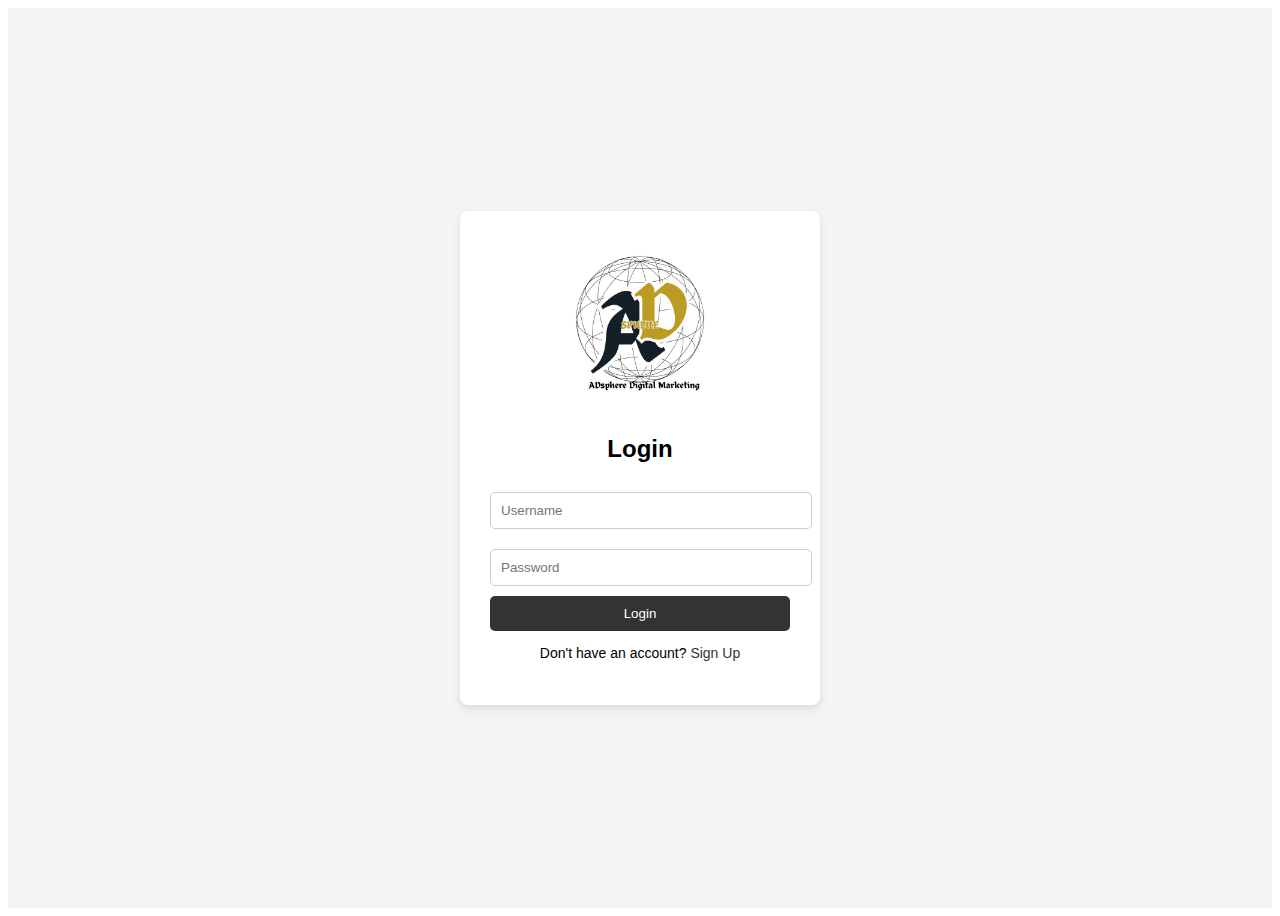
==== index.html @ 4631b369 "Add files via upload" ====
<!DOCTYPE html>
<html lang="en">
<head>
    <meta charset="UTF-8">
    <meta name="viewport" content="width=device-width, initial-scale=1.0">
    <title>Login - ADSphere</title>
    <style>
        body { font-family: Arial, sans-serif; }
        .login-container { display: flex; justify-content: center; align-items: center; height: 100vh; background-color: #f4f4f4; }
        .login-form { background-color: #fff; padding: 30px; border-radius: 8px; width: 300px; text-align: center; box-shadow: 0px 4px 8px rgba(0, 0, 0, 0.1); }
        .login-form img { width: 150px; margin-bottom: 20px; }
        .login-form input { width: 100%; padding: 10px; margin: 10px 0; border: 1px solid #ccc; border-radius: 5px; }
        .login-form button { width: 100%; padding: 10px; background-color: #333; color: #fff; border: none; border-radius: 5px; cursor: pointer; }
        .login-form button:hover { background-color: #555; }
        .login-form p { font-size: 14px; }
        .login-form a { color: #333; text-decoration: none; }
    </style>
</head>
<body>

    <div class="login-container">
        <div class="login-form">
            <img src="photo_2025-03-18_23-55-19.jpg" alt="ADsphere Logo">
            <h2>Login</h2>
            <form id="loginForm">
                <input type="text" id="username" placeholder="Username" required>
                <input type="password" id="password" placeholder="Password" required>
                <button type="submit">Login</button>
            </form>
            <p>Don't have an account? <a href="sign-up.html">Sign Up</a></p>
        </div>
    </div>

    <script>
        document.getElementById("loginForm").addEventListener("submit", function (event) {
            event.preventDefault();
            let username = document.getElementById("username").value;
            let password = document.getElementById("password").value;
            
            // Simple validation: check if username and password are entered
            if (username && password) {
                // Redirect to home page if credentials are correct
                window.location.href = "home.html?username=" + username;
            } else {
                alert("Please fill out all fields.");
            }
            document.getElementById("loginForm").reset();
        });
    </script>

</body>
</html>
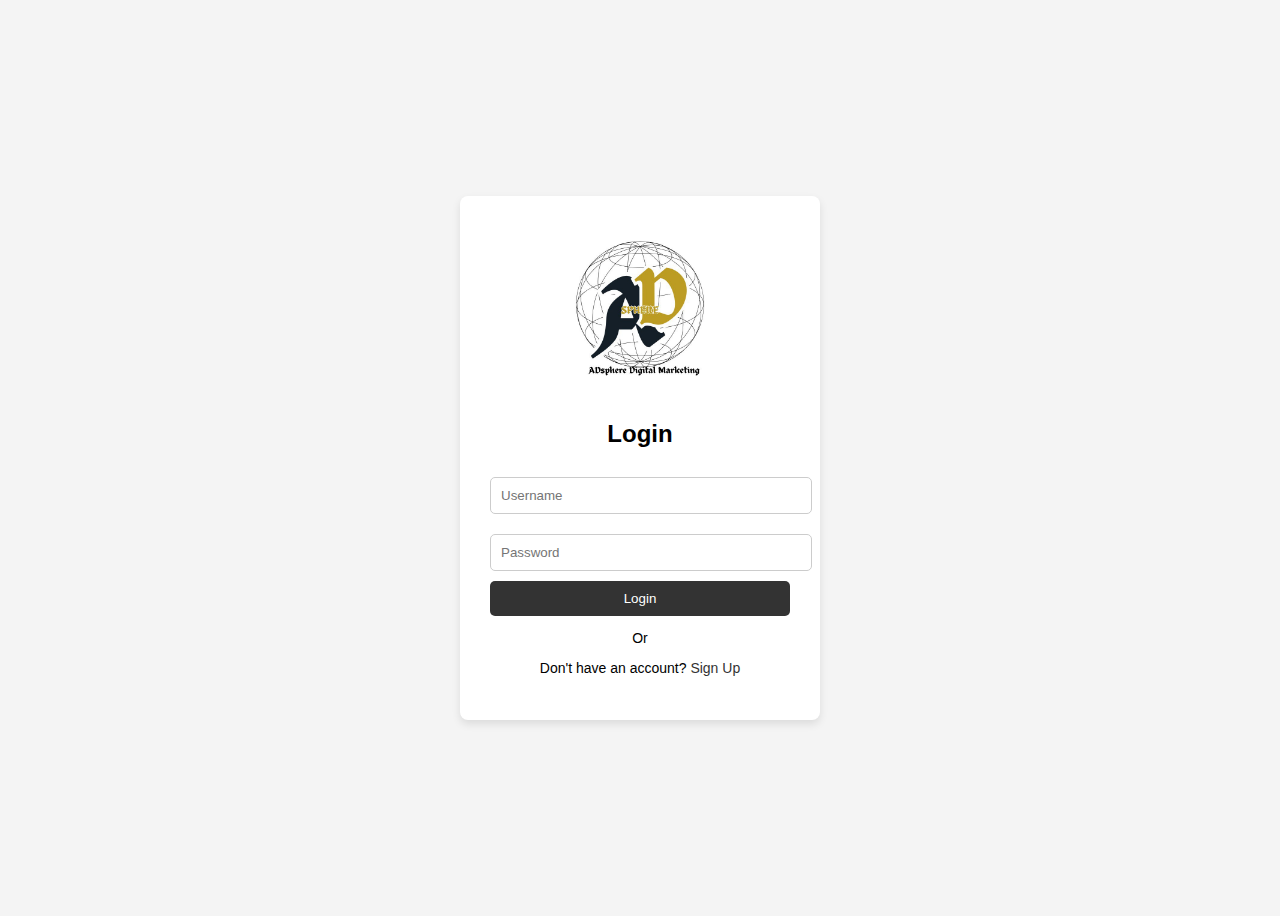
==== commit 400fec33: "Add files via upload" ====
--- a/index.html
+++ b/index.html
@@ -4,8 +4,9 @@
     <meta charset="UTF-8">
     <meta name="viewport" content="width=device-width, initial-scale=1.0">
     <title>Login - ADSphere</title>
+    <script src="https://accounts.google.com/gsi/client" async defer></script>
     <style>
-        body { font-family: Arial, sans-serif; }
+        body { font-family: Arial, sans-serif; background-color: #f4f4f4; text-align: center; }
         .login-container { display: flex; justify-content: center; align-items: center; height: 100vh; background-color: #f4f4f4; }
         .login-form { background-color: #fff; padding: 30px; border-radius: 8px; width: 300px; text-align: center; box-shadow: 0px 4px 8px rgba(0, 0, 0, 0.1); }
         .login-form img { width: 150px; margin-bottom: 20px; }
@@ -14,6 +15,7 @@
         .login-form button:hover { background-color: #555; }
         .login-form p { font-size: 14px; }
         .login-form a { color: #333; text-decoration: none; }
+        .google-btn { background-color: #db4437; color: white; padding: 10px; border: none; border-radius: 5px; cursor: pointer; width: 100%; }
     </style>
 </head>
 <body>
@@ -27,24 +29,35 @@
                 <input type="password" id="password" placeholder="Password" required>
                 <button type="submit">Login</button>
             </form>
+            <p>Or</p>
+            <div id="g_id_onload"
+                 data-client_id="YOUR_GOOGLE_CLIENT_ID"
+                 data-context="signin"
+                 data-ux_mode="popup"
+                 data-callback="handleCredentialResponse"
+                 data-auto_prompt="false">
+            </div>
+            <div class="g_id_signin" data-type="standard"></div>
             <p>Don't have an account? <a href="sign-up.html">Sign Up</a></p>
         </div>
     </div>
 
     <script>
+        function handleCredentialResponse(response) {
+            console.log("Encoded JWT ID token: " + response.credential);
+            alert("Google Sign-In successful!");
+        }
+
         document.getElementById("loginForm").addEventListener("submit", function (event) {
             event.preventDefault();
             let username = document.getElementById("username").value;
             let password = document.getElementById("password").value;
-            
-            // Simple validation: check if username and password are entered
+
             if (username && password) {
-                // Redirect to home page if credentials are correct
                 window.location.href = "home.html?username=" + username;
             } else {
                 alert("Please fill out all fields.");
             }
-            document.getElementById("loginForm").reset();
         });
     </script>
 
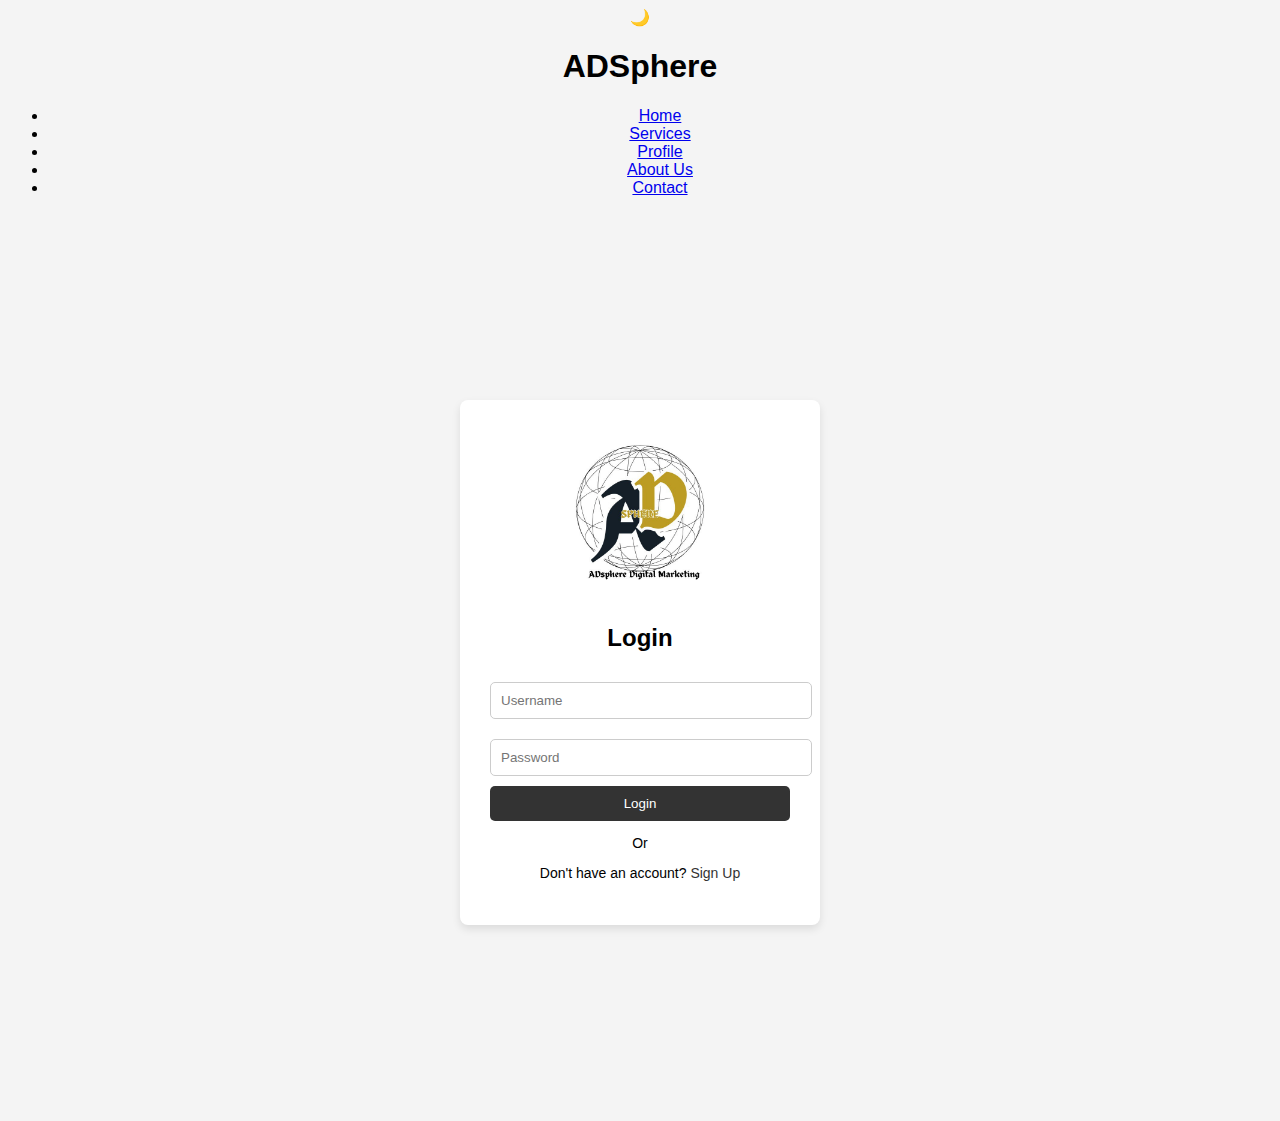
==== commit 9ff45835: "Update index.html" ====
--- a/index.html
+++ b/index.html
@@ -1,6 +1,20 @@
 <!DOCTYPE html>
 <html lang="en">
 <head>
+    <header>
+    <span id="theme-toggle">🌙</span>  
+    <h1>ADSphere</h1>
+    <nav>
+        <ul>
+            <li><a href="index.html">Home</a></li>
+            <li><a href="services.html">Services</a></li>
+            <li><a href="profile.html">Profile</a></li>
+            <li><a href="about.html">About Us</a></li>
+            <li><a href="contact.html">Contact</a></li>
+        </ul>
+    </nav>
+</header>
+
     <meta charset="UTF-8">
     <meta name="viewport" content="width=device-width, initial-scale=1.0">
     <title>Login - ADSphere</title>
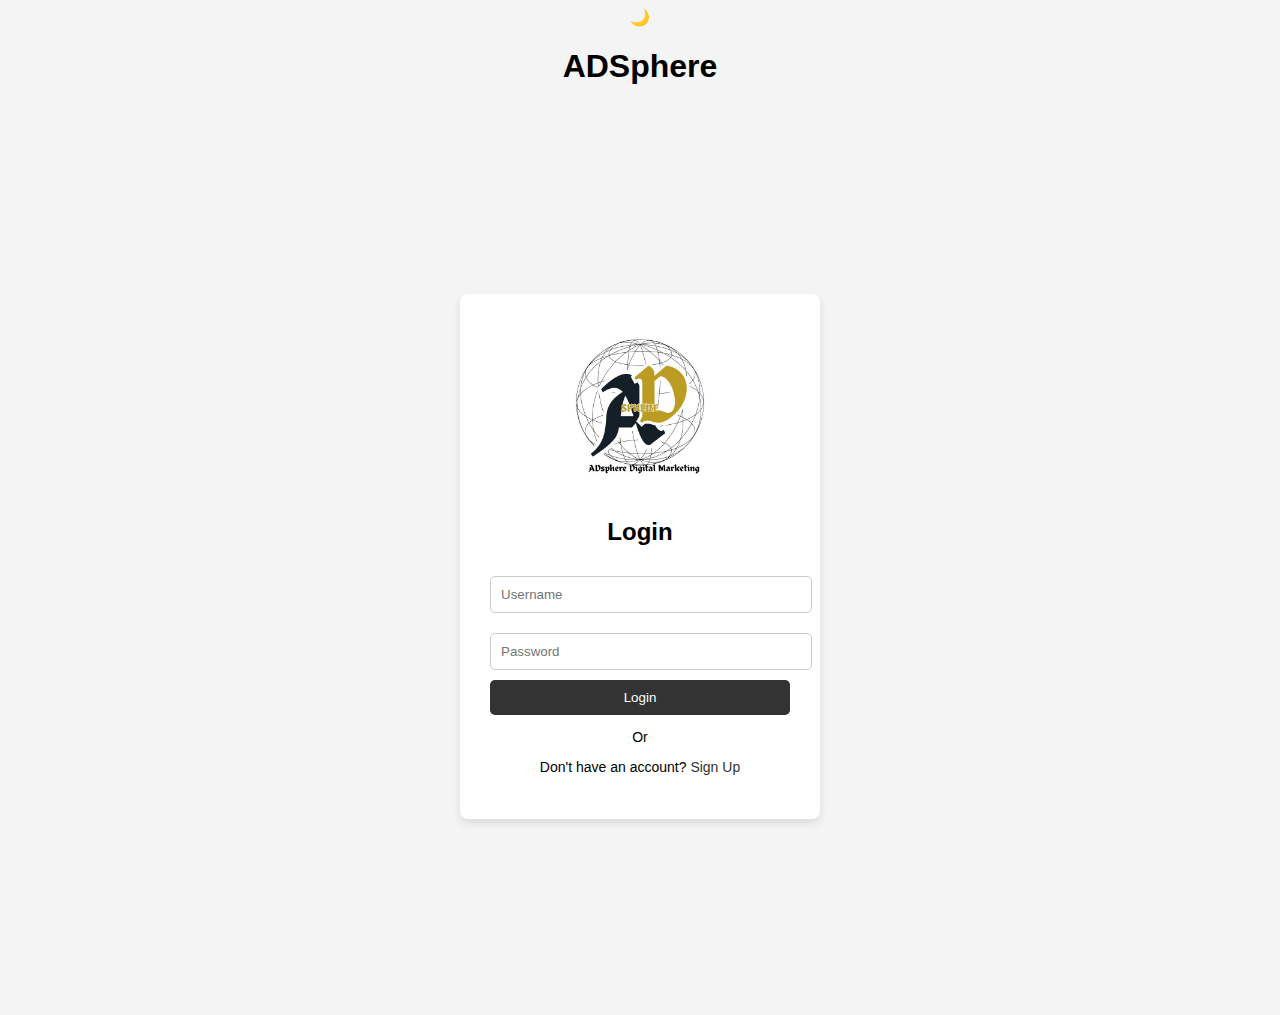
==== commit e6184990: "Update index.html" ====
--- a/index.html
+++ b/index.html
@@ -5,12 +5,6 @@
     <span id="theme-toggle">🌙</span>  
     <h1>ADSphere</h1>
     <nav>
-        <ul>
-            <li><a href="index.html">Home</a></li>
-            <li><a href="services.html">Services</a></li>
-            <li><a href="profile.html">Profile</a></li>
-            <li><a href="about.html">About Us</a></li>
-            <li><a href="contact.html">Contact</a></li>
         </ul>
     </nav>
 </header>
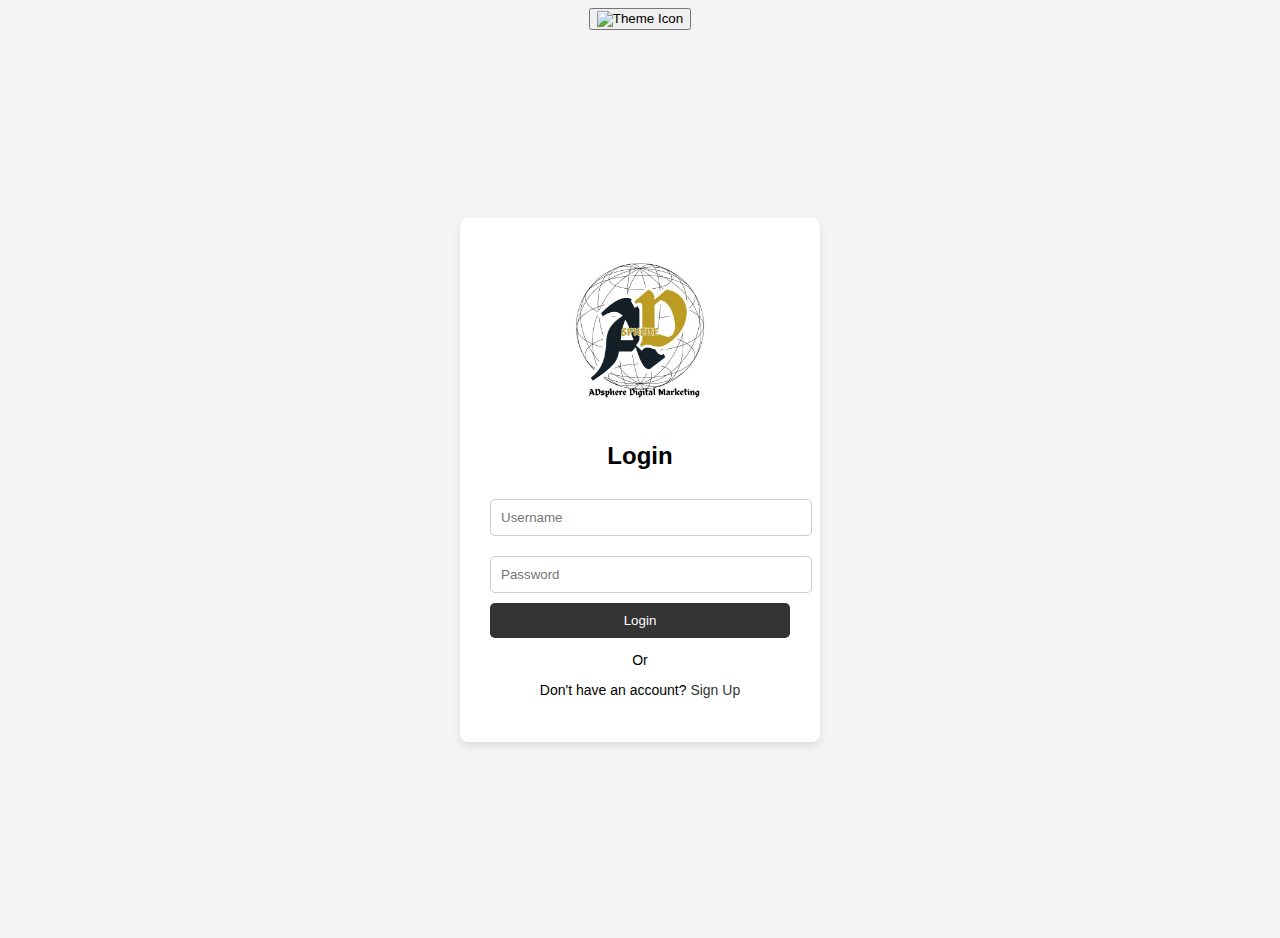
==== commit 22655549: "Update index.html" ====
--- a/index.html
+++ b/index.html
@@ -1,13 +1,9 @@
 <!DOCTYPE html>
 <html lang="en">
 <head>
-    <header>
-    <span id="theme-toggle">🌙</span>  
-    <h1>ADSphere</h1>
-    <nav>
-        </ul>
-    </nav>
-</header>
+    <button id="theme-toggle">
+    <img id="theme-icon" src="https://cdn.jsdelivr.net/gh/twitter/twemoji@latest/assets/svg/1f319.svg" alt="Theme Icon" width="24">
+</button>
 
     <meta charset="UTF-8">
     <meta name="viewport" content="width=device-width, initial-scale=1.0">
